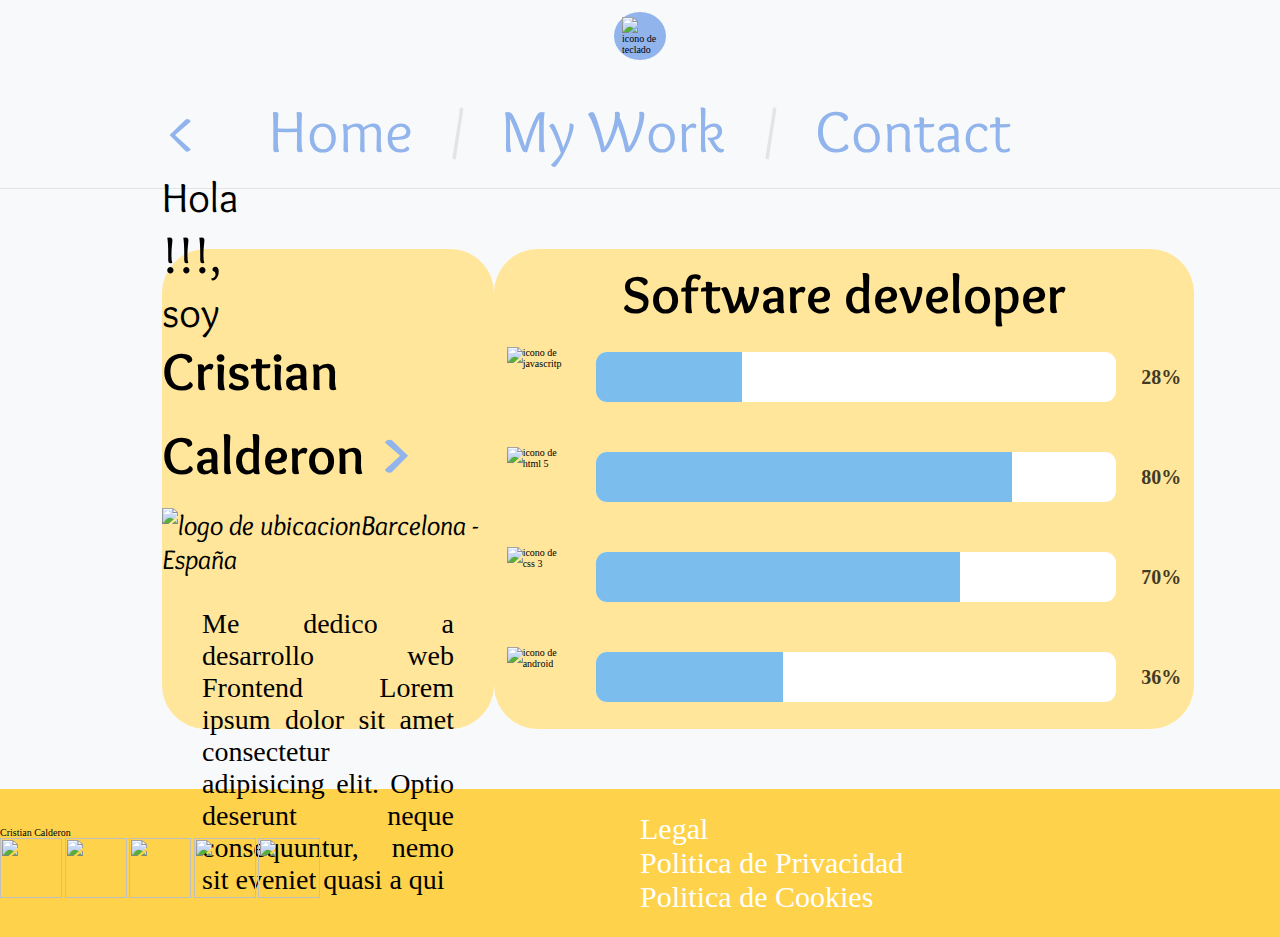
==== index.html @ 2c7b6f74 "Version estable" ====
<!DOCTYPE html>
<html lang="en">
  <head>
    <meta charset="UTF-8" />
    <meta http-equiv="X-UA-Compatible" content="IE=edge" />
    <meta name="viewport" content="width=device-width, initial-scale=1.0" />
    <title>Personal Blog</title>
    <link rel="stylesheet" href="./css/style.css" />

    <!-- Tipo de fuente -->
    <link rel="preconnect" href="https://fonts.googleapis.com" />
    <link rel="preconnect" href="https://fonts.gstatic.com" crossorigin />
    <link
      href="https://fonts.googleapis.com/css2?family=Overlock:wght@400;700&display=swap"
      rel="stylesheet"
    />
  </head>

  <body>
    <!-- Cabecera -->
    <header>
      <nav class="container-nav">
        <section class="container-img">
          <div class="imgteclado">
            <img src="./assets/icons/keyboard.png" alt="icono de teclado" />
          </div>
        </section>
        <section class="navegador">
          <ul class="navegador-lista">
            <li><a href="">Home</a></li>
            <span class="adorno">/</span>
            <li><a href="">My Work</a></li>
            <span class="adorno">/</span>
            <li><a href="">Contact</a></li>
          </ul>
        </section>
        <section class="container-sep">
          <div class="separador"></div>
        </section>
      </nav>
    </header>

    <!-- Menu principal-->
    <main class="menu-container">
      <section class="menu-datos">
        <p>
          <span class="menorq"> < </span>Hola
          <span class="exclamacion">!!!,</span> soy
        </p>
        <h2 class="menu-subtitulo">Cristian Calderon <span class="menorq"> > </span></h2>
        <address><img src="./assets/icons/marker.png" alt="logo de ubicacion">Barcelona - España</address>
        <p class="parrafo-general">
          Me dedico a desarrollo web Frontend Lorem ipsum dolor sit amet
          consectetur adipisicing elit. Optio deserunt neque consequuntur, nemo
          sit eveniet quasi a qui
        </p>
      </section>

      <section class="menu-skills">
        <h2 class="menu-subtitulo subtitulo-soft">Software developer</h2>
        <section class="skills-container">

          <div class="habilidades">
            <img src="./assets/icons/js.png" alt="icono de javascritp">
            <div class="skills-avanzado">
              <div class="avanzado-compl"></div>
            </div>
            <p class="porcentaje">28%</p>
          </div>

          <div class="habilidades">
            <img src="./assets/icons/html-5.png" alt="icono de html 5">
            <div class="skills-avanzado">
              <div class="avanzado-html"></div>
            </div>
            <p class="porcentaje">80%</p>
          </div>

          <div class="habilidades">
            <img src="./assets/icons/css-3.png" alt="icono de css 3">
            <div class="skills-avanzado">
              <div class="avanzado-css"></div>
            </div>
            <p class="porcentaje">70%</p>
          </div>

          <div class="habilidades">
            <img src="./assets/icons/android.png" alt="icono de android">
            <div class="skills-avanzado">
              <div class="avanzado-android"></div>
            </div>
            <p class="porcentaje">36%</p>
          </div>
        </section>
      </section>
    </main>


    <footer>
      <section class="redes-sociales">
        <div class="rs-titulo">
          <div class="imagenteclado"></div>
          <p>Cristian Calderon</p>
        </div>
        <div class="rs-iconos">
          <img src="./assets/icons/github.png" alt="">
          <img src="./assets/icons/twitch.png" alt="">
          <img src="./assets/icons/twitter.png" alt="">
          <img src="./assets/icons/instagram.png" alt="">
          <img src="./assets/icons/spotify.png" alt="">
        </div>
      </section>
      <section class="politica">
        <p>Legal</p>
        <p>Politica de Privacidad</p>
        <p>Politica de Cookies</p>
      </section>
    </footer>

    
  </body>
</html>
---- css/style.css ----
*{
    box-sizing: border-box;
    margin: 0;
    padding: 0;
}
html{
    font-size: 62.5%;
    background-color: var(--gris-claro);
}

a{
    text-decoration: none;
}

li{
    list-style: none;
}

:root{
    /* Colores: */
     --celestito:#92B4EC;
     --gris-claro:#F8F9FA;
     --amarillo:#FFE69A;
     --dorado:#FFD24C;
     --white:#FFFFFF;
     --black:#000000;
     --statuscelestes:#7BBDED;
     --gris-adorno:#E4E4E4;

}

.container-img{
    width: 100%;
    height: 72px;
    display: flex;
    justify-content: center;
    align-items: center;
    padding: 20px;
}

.imgteclado{
    width: 52px;
    height: 48px;
    background-color: var(--celestito);
    border-radius: 50%;
    display: flex;
    justify-content: center;
    align-items: center;
}

.imgteclado img{
    width: 36px;
    height: 39px;
}


 
 .navegador{
     width: 100%;
     height: 116px;
     display: flex;
     justify-content: center;
     align-items: center;

 }

 .navegador-lista{
     width: 779px;
     height: 80px;
     display: flex; 
     justify-content: space-around;
     align-items: center;
 }

.navegador-lista a{
    color: var(--celestito);
    font-size: 6rem;
    font-family: 'Overlock', cursive;
}

.navegador-lista .adorno{
    font-size: 6rem;
    font-family: 'Overlock', cursive;
    color: var(--gris-adorno);
}

.container-sep{
    display: flex;
    justify-content: center;
}
.separador{
    width: 1500px;
    height: 1px;
    background-color: var(--gris-adorno);
}

.menu-container{
   width: 100%;
   height: 600px;
   /* background-color: skyblue; */
   display: flex;
   justify-content: space-around;
   align-items: center;
    
}

.menu-datos{
    width: 600px;
    height: 480px;
    margin-left: 162px;
    border-radius: 44px;
    background-color: var(--amarillo);
    display: flex;
    flex-direction: column;
    justify-content: center;
    align-items: center;
}

.menu-datos p:first-child{
    font-family: 'Overlock', cursive;
    font-size: 4.2rem;
    margin-right: 256px;
}

.menu-datos .menorq{
    color: var(--celestito);
    font-family: 'Overlock', cursive;
    font-size: 7.2rem;
}

.menu-datos .exclamacion{
    font-family: 'Overlock', cursive;
    font-size: 5.2rem;
}

.menu-subtitulo{
    font-family: 'Overlock', cursive;
    font-size: 5.4rem;
}

.menu-datos address{
    font-family: 'Overlock', cursive;
    font-size: 2.8rem;
    margin-top: 16px;
    margin-bottom: 32px;
}

.menu-datos img{
    width: 24px;
    height: 24px;
}

.parrafo-general{
    font-family: 'Overlock' cursive;
    font-size: 2.8rem;
    text-align: justify;
}

.menu-datos p:last-child{
    padding-left: 40px;
    padding-right: 40px;  
}

.menu-skills{
    width: 800px;
    height: 480px;
    margin-right: 162px;
    border-radius: 44px;
    background-color: var(--amarillo);
    display: flex;
    align-items: center;
    flex-direction: column;

}

.subtitulo-soft{
    margin-top: 12px;
}

.skills-container{
    display: flex;
    flex-direction: column;
    align-items: center;
    justify-content: center;
}

.habilidades{
    width: 700px;
    height: 100px;
    display: flex;
    align-items: center;
    justify-content: space-around;
}

.habilidades img{
    width: 64px;
    height: 60px;
}

.skills-avanzado{
    background-color: white;
    width: 520px;
    height: 50px;
    border-radius: 11px;
}

.avanzado-compl{
    background-color: #7BBDED;
    width: 28%;
    height: 100%;
    border-top-left-radius: 11px;
    border-bottom-left-radius: 11px;
}

.avanzado-html{
    background-color: #7BBDED;
    width: 80%;
    height: 100%;
    border-top-left-radius: 11px;
    border-bottom-left-radius: 11px;
}

.avanzado-css{
    background-color: #7BBDED;
    width: 70%;
    height: 100%;
    border-top-left-radius: 11px;
    border-bottom-left-radius: 11px;
}

.avanzado-android{
    background-color: #7BBDED;
    width: 36%;
    height: 100%;
    border-top-left-radius: 11px;
    border-bottom-left-radius: 11px;
}

.porcentaje{
    font-family: 'Overlock' cursive;
    font-size: 20px;
    font-weight: bold;
    color: #000000;
    opacity: 75%;
}

footer{
    width: 100%;
    height: 148px;
    background-color:var(--dorado);
    display: flex;
    justify-content: center;
    align-items: center;
}

.redes-sociales{
    width: 100%;
    display: flex;
    flex-direction: column;
}

.rs-iconos img{
    width: 62px;
    height: 60px;

}

.politica{
    width: 100%;
    height: 100%;
    display: flex;
    flex-direction: column;
    justify-content: center;
}

.politica p{
    color: var(--white);
    font-size: 3rem;
}
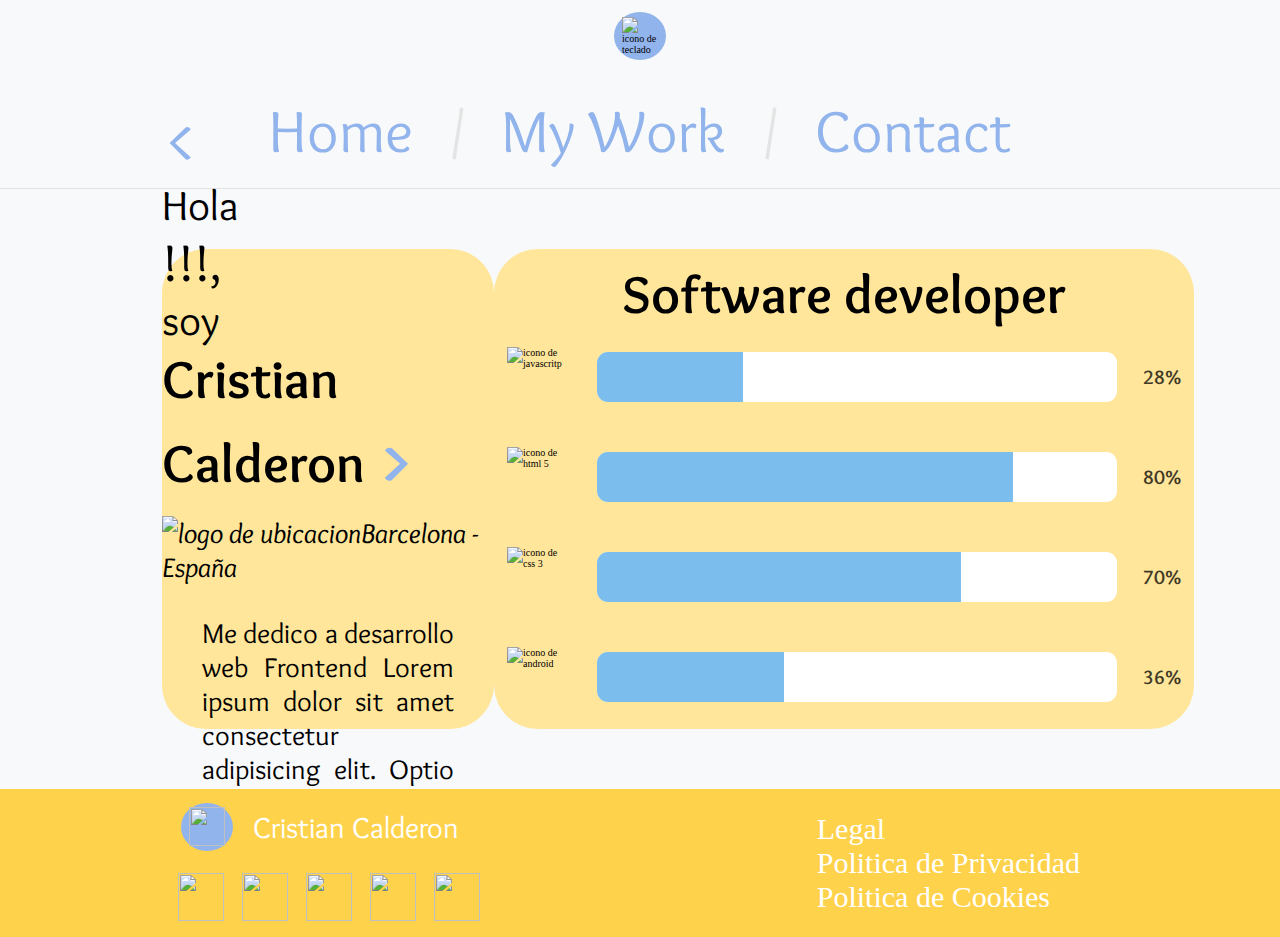
==== commit 758abdb5: "Pagina 2 terminada" ====
--- a/index.html
+++ b/index.html
@@ -1,23 +1,24 @@
 <!DOCTYPE html>
 <html lang="en">
-  <head>
-    <meta charset="UTF-8" />
-    <meta http-equiv="X-UA-Compatible" content="IE=edge" />
-    <meta name="viewport" content="width=device-width, initial-scale=1.0" />
-    <title>Personal Blog</title>
-    <link rel="stylesheet" href="./css/style.css" />
 
-    <!-- Tipo de fuente -->
-    <link rel="preconnect" href="https://fonts.googleapis.com" />
-    <link rel="preconnect" href="https://fonts.gstatic.com" crossorigin />
-    <link
-      href="https://fonts.googleapis.com/css2?family=Overlock:wght@400;700&display=swap"
-      rel="stylesheet"
-    />
-  </head>
+<head>
+  <meta charset="UTF-8" />
+  <meta http-equiv="X-UA-Compatible" content="IE=edge" />
+  <meta name="viewport" content="width=device-width, initial-scale=1.0" />
+  <title>Personal Blog</title>
+  <link rel="stylesheet" href="./css/style.css" />
 
-  <body>
-    <!-- Cabecera -->
+  <!-- Tipo de fuente -->
+  <link rel="preconnect" href="https://fonts.googleapis.com" />
+  <link rel="preconnect" href="https://fonts.gstatic.com" crossorigin />
+  <link href="https://fonts.googleapis.com/css2?family=Overlock:wght@400;700&display=swap" rel="stylesheet" />
+
+  
+</head>
+
+<body>
+  <main class="main-principal">
+     <!-- Cabecera-->
     <header>
       <nav class="container-nav">
         <section class="container-img">
@@ -27,9 +28,9 @@
         </section>
         <section class="navegador">
           <ul class="navegador-lista">
-            <li><a href="">Home</a></li>
+            <li><a href="#">Home</a></li>
             <span class="adorno">/</span>
-            <li><a href="">My Work</a></li>
+            <li><a href="./proyecto.html">My Work</a></li>
             <span class="adorno">/</span>
             <li><a href="">Contact</a></li>
           </ul>
@@ -40,28 +41,32 @@
       </nav>
     </header>
 
-    <!-- Menu principal-->
-    <main class="menu-container">
+    <!-- Contenido Pricipal -->
+    <section class="menu-container">
       <section class="menu-datos">
         <p>
-          <span class="menorq"> < </span>Hola
-          <span class="exclamacion">!!!,</span> soy
+          <span class="menorq">
+            < </span>Hola
+              <span class="exclamacion">!!!,</span> soy
         </p>
-        <h2 class="menu-subtitulo">Cristian Calderon <span class="menorq"> > </span></h2>
-        <address><img src="./assets/icons/marker.png" alt="logo de ubicacion">Barcelona - España</address>
+        <h2 class="menu-subtitulo">
+          Cristian Calderon <span class="menorq"> > </span>
+        </h2>
+        <address>
+          <img src="./assets/icons/marker.png" alt="logo de ubicacion" />Barcelona - España
+        </address>
         <p class="parrafo-general">
           Me dedico a desarrollo web Frontend Lorem ipsum dolor sit amet
-          consectetur adipisicing elit. Optio deserunt neque consequuntur, nemo
-          sit eveniet quasi a qui
+          consectetur adipisicing elit. Optio deserunt neque consequuntur,
+          nemo sit eveniet quasi a qui
         </p>
       </section>
 
       <section class="menu-skills">
         <h2 class="menu-subtitulo subtitulo-soft">Software developer</h2>
         <section class="skills-container">
-
           <div class="habilidades">
-            <img src="./assets/icons/js.png" alt="icono de javascritp">
+            <img src="./assets/icons/js.png" alt="icono de javascritp" />
             <div class="skills-avanzado">
               <div class="avanzado-compl"></div>
             </div>
@@ -69,7 +74,7 @@
           </div>
 
           <div class="habilidades">
-            <img src="./assets/icons/html-5.png" alt="icono de html 5">
+            <img src="./assets/icons/html-5.png" alt="icono de html 5" />
             <div class="skills-avanzado">
               <div class="avanzado-html"></div>
             </div>
@@ -77,7 +82,7 @@
           </div>
 
           <div class="habilidades">
-            <img src="./assets/icons/css-3.png" alt="icono de css 3">
+            <img src="./assets/icons/css-3.png" alt="icono de css 3" />
             <div class="skills-avanzado">
               <div class="avanzado-css"></div>
             </div>
@@ -85,7 +90,7 @@
           </div>
 
           <div class="habilidades">
-            <img src="./assets/icons/android.png" alt="icono de android">
+            <img src="./assets/icons/android.png" alt="icono de android" />
             <div class="skills-avanzado">
               <div class="avanzado-android"></div>
             </div>
@@ -93,30 +98,31 @@
           </div>
         </section>
       </section>
-    </main>
+    </section>
 
-
-    <footer>
+     <!-- Footer-->
+     <footer>
       <section class="redes-sociales">
         <div class="rs-titulo">
-          <div class="imagenteclado"></div>
+          <div class="imagenteclado"><a href="#"><img src="./assets/icons/keyboard.png" alt=""></a></div>
           <p>Cristian Calderon</p>
         </div>
         <div class="rs-iconos">
-          <img src="./assets/icons/github.png" alt="">
-          <img src="./assets/icons/twitch.png" alt="">
-          <img src="./assets/icons/twitter.png" alt="">
-          <img src="./assets/icons/instagram.png" alt="">
-          <img src="./assets/icons/spotify.png" alt="">
+          <a href="https://github.com/Gardeel/Blogpersonal"><img src="./assets/icons/github.png" alt="" /></a> 
+          <a href="https://www.twitch.tv/"><img src="./assets/icons/twitch.png" alt="" /></a> 
+          <a href="https://twitter.com/igardeel"><img src="./assets/icons/twitter.png" alt="" /></a>
+          <a href="https://www.instagram.com/igardeel/"><img src="./assets/icons/instagram.png" alt="" /></a>
+          <a href="https://open.spotify.com/user/criss_damaso?si=2ad04cace6b7407d"><img src="./assets/icons/spotify.png" alt="" /></a>
         </div>
       </section>
       <section class="politica">
-        <p>Legal</p>
-        <p>Politica de Privacidad</p>
-        <p>Politica de Cookies</p>
+        <div>
+          <a href="#"><p>Legal</p></a>
+          <a href="#"><p>Politica de Privacidad</p></a>
+          <a href="#"><p>Politica de Cookies</p></a>
+        </div>
       </section>
     </footer>
-
-    
-  </body>
-</html>
+  </main>
+</body>
+</html>--- a/css/style.css
+++ b/css/style.css
@@ -29,6 +29,12 @@
 
 }
 
+.main-principal{
+    display: flex;
+    flex-direction: column;
+}
+
+
 .container-img{
     width: 100%;
     height: 72px;
@@ -53,8 +59,6 @@
     height: 39px;
 }
 
-
- 
  .navegador{
      width: 100%;
      height: 116px;
@@ -151,7 +155,7 @@
 }
 
 .parrafo-general{
-    font-family: 'Overlock' cursive;
+    font-family: 'Overlock', cursive;
     font-size: 2.8rem;
     text-align: justify;
 }
@@ -237,7 +241,7 @@
 }
 
 .porcentaje{
-    font-family: 'Overlock' cursive;
+    font-family: 'Overlock', cursive;
     font-size: 20px;
     font-weight: bold;
     color: #000000;
@@ -259,11 +263,49 @@
     flex-direction: column;
 }
 
+.rs-titulo{
+    display: flex;
+    justify-content: center;
+    align-items: center;
+}
+
+
+.imagenteclado{
+    width: 52px;
+    height: 48px;
+    background-color: var(--celestito);
+    border-radius: 50%;
+    display: flex;
+    justify-content: center;
+    align-items: center;
+}
+
+.imagenteclado img{
+    width: 36px;
+    height: 39px;
+}
+
+.rs-titulo p{
+    font-size: 3rem;
+    font-family: 'Overlock', cursive;
+    margin-left: 20px;
+    color: var(--white);
+}
+
+.rs-iconos{
+    display: flex;
+    flex-direction: row;
+    justify-content: center;
+    margin-top: 22px;
+}
+
 .rs-iconos img{
-    width: 62px;
-    height: 60px;
-
-}
+    width: 46px;
+    height: 48px;
+    margin-left: 18px;
+}
+
+
 
 .politica{
     width: 100%;
@@ -271,11 +313,48 @@
     display: flex;
     flex-direction: column;
     justify-content: center;
-}
+    align-items: flex-end;
+}
+
 
 .politica p{
     color: var(--white);
     font-size: 3rem;
-}
-
-
+    margin-right: 200px;
+}
+
+
+/* Estilos de la pagina Proyectos */
+
+.contenedor-proyecto{
+    width: 100%;
+    height: 600px;
+    display: flex;
+    align-items: center;
+}
+
+.contenedor-amarillo{
+    width: 956px;
+    height: 95%;
+    background-color: var(--amarillo);
+    margin: 0 84px;
+    border-radius: 44px;
+}
+
+.contenedor-texto{
+    width: 28%;
+    height: 70%;
+    display: flex;
+    flex-direction: column;
+}
+
+.contenedor-texto p:first-child{
+    font-family:'Overlock', cursive;
+    font-size: 4.5rem;
+    margin-bottom: 22px;
+}
+
+.contenedor-texto p:last-child{
+    font-family: 'Overlock', cursive;
+    font-size: 2.8rem;
+}